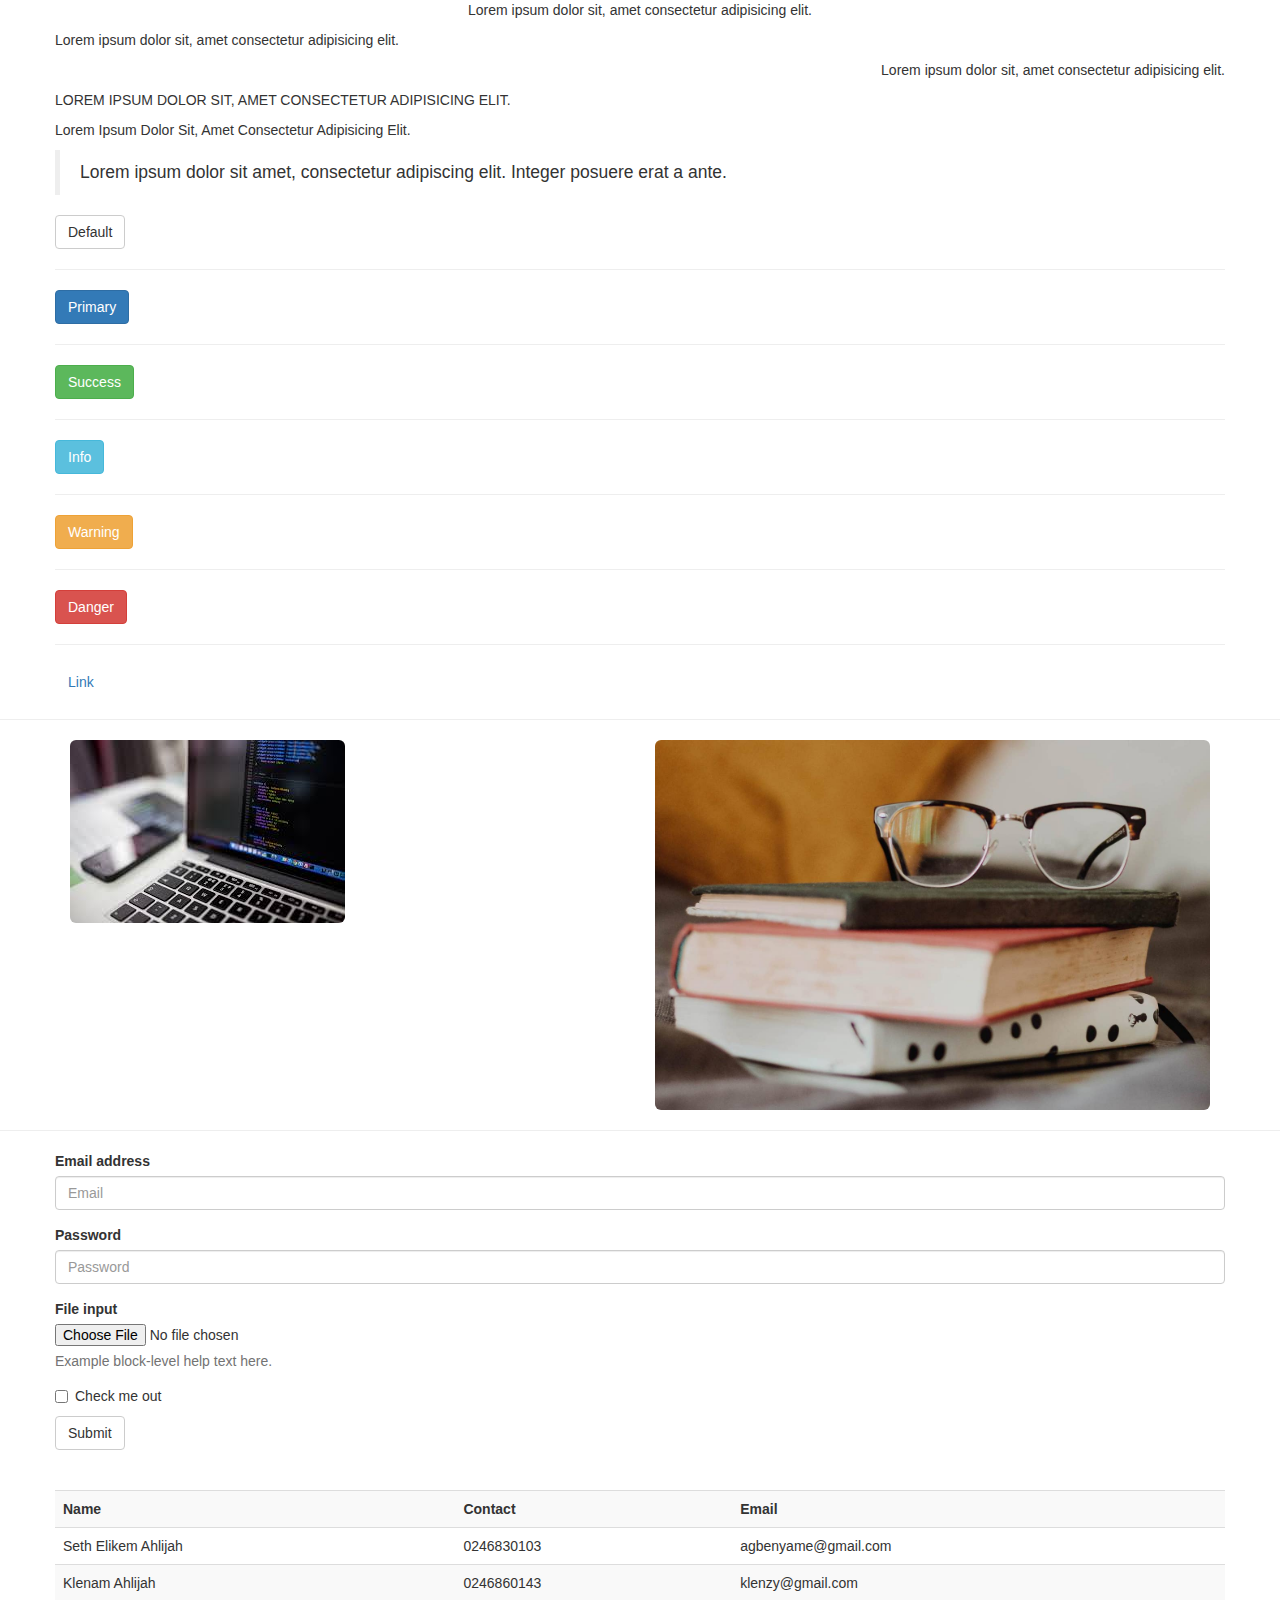
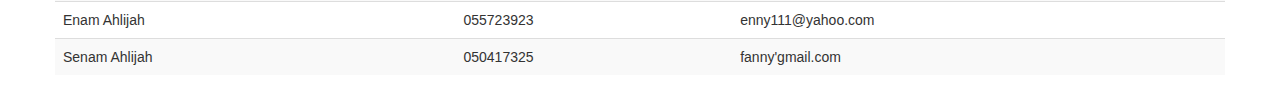
==== content.html @ 22ef5e49 "first commit for bootstrap practice folder" ====
<!DOCTYPE html>
<html>
    <head>
        <title>Bootstrap content</title>
        <link rel="stylesheet" href="css/bootstrap.min.css">
        <link rel="stylesheet" href="css/styles.css">

    </head>
    <body>
      
        <div class="container">
            <div class="row">
                <p class="text-center">Lorem ipsum dolor sit, amet consectetur adipisicing elit. </p>
                <p class="text-left">Lorem ipsum dolor sit, amet consectetur adipisicing elit.</p>
                <p class="text-right">Lorem ipsum dolor sit, amet consectetur adipisicing elit.</p>
                <p class="text-uppercase">Lorem ipsum dolor sit, amet consectetur adipisicing elit.</p>
                <p class="text-capitalize">Lorem ipsum dolor sit, amet consectetur adipisicing elit.</p>
                <blockquote>
                    <p>Lorem ipsum dolor sit amet, consectetur adipiscing elit. Integer posuere erat a ante.</p>
                  </blockquote>
            </div>
            <div class="row">
                
                <button type="button" class="btn btn-default">Default</button>
                <hr>
                <button type="button" class="btn btn-primary">Primary</button>
                <hr>
                <button type="button" class="btn btn-success">Success</button>
                <hr>
                <button type="button" class="btn btn-info">Info</button>
                <hr>
                <button type="button" class="btn btn-warning">Warning</button>
                <hr>
                <button type="button" class="btn btn-danger">Danger</button>
                <hr>
                <button type="button" class="btn btn-link">Link</button>
            </div>
        </div>
        <hr>
        <div class="container">
            <div class="row">
                <div class="col-md-6 "><img src="coding.jpg" alt="coding" class="img-responsive img-rounded"></div>
                <div class="col-md-6 "><img src="books.jpg" alt="books" class="img-responsive img-rounded "></div>

            </div>
        </div>
        <hr>
        <div class="container">
            <div class="row">
                <form>
                    <div class="form-group">
                      <label for="exampleInputEmail1">Email address</label>
                      <input type="email" class="form-control" id="exampleInputEmail1" placeholder="Email">
                    </div>
                    <div class="form-group">
                      <label for="exampleInputPassword1">Password</label>
                      <input type="password" class="form-control" id="exampleInputPassword1" placeholder="Password">
                    </div>
                    <div class="form-group">
                      <label for="exampleInputFile">File input</label>
                      <input type="file" id="exampleInputFile">
                      <p class="help-block">Example block-level help text here.</p>
                    </div>
                    <div class="checkbox">
                      <label>
                        <input type="checkbox"> Check me out
                      </label>
                    </div>
                    <button type="submit" class="btn btn-default">Submit</button>
                  </form>
                
            </div>
            <br><br>
            <div class="row">
                <table class="table table-hover table-striped eli">
                   <tr> 
                        <th>Name</th>
                        <th>Contact</th>
                        <th>Email</th>
                        
                   </tr>

                   <tr>
                        <td>Seth Elikem Ahlijah</td>
                        <td>0246830103</td>
                        <td>agbenyame@gmail.com</td>
                    </tr>
                    <tr>
                        <td>Klenam Ahlijah</td>
                        <td>0246860143</td>
                        <td>klenzy@gmail.com</td>
                    </tr>
                    <tr>
                        <td>Enam Ahlijah</td>
                        <td>055723923</td>
                        <td>enny111@yahoo.com</td>
                    </tr>
                    <tr>
                        <td>Senam Ahlijah</td>
                        <td>050417325</td>
                        <td>fanny'gmail.com</td>
                    </tr>
                        
                    
                

                  </table>
            </div>
        </div>


        <script src="js/jquery-3.4.1.min.js"></script>
        <script src="js/bootstrap.min.js"></script>
    </body>
</html>
---- css/styles.css ----
.eight {

    height: 150px;
    background-color: gray;
    border: .5px solid gray;
    border-radius: 5px;
}

.eli :hover {
    background-color: darksalmon;
}

.top {
    background-color: gray;
    text-align: right;
    color: #ffffff;
}

.Numbers {
    text-align: center;
    background-color: rgb(206, 203, 203);
    border: 1px solid grey;
}

.First {
    border-left: none;
}

.Orange{
    background-color: rgb(241, 113, 66);
    text-align: center;
    color: #ffffff;
    border: 1px solid grey;
    border-right: none;
}
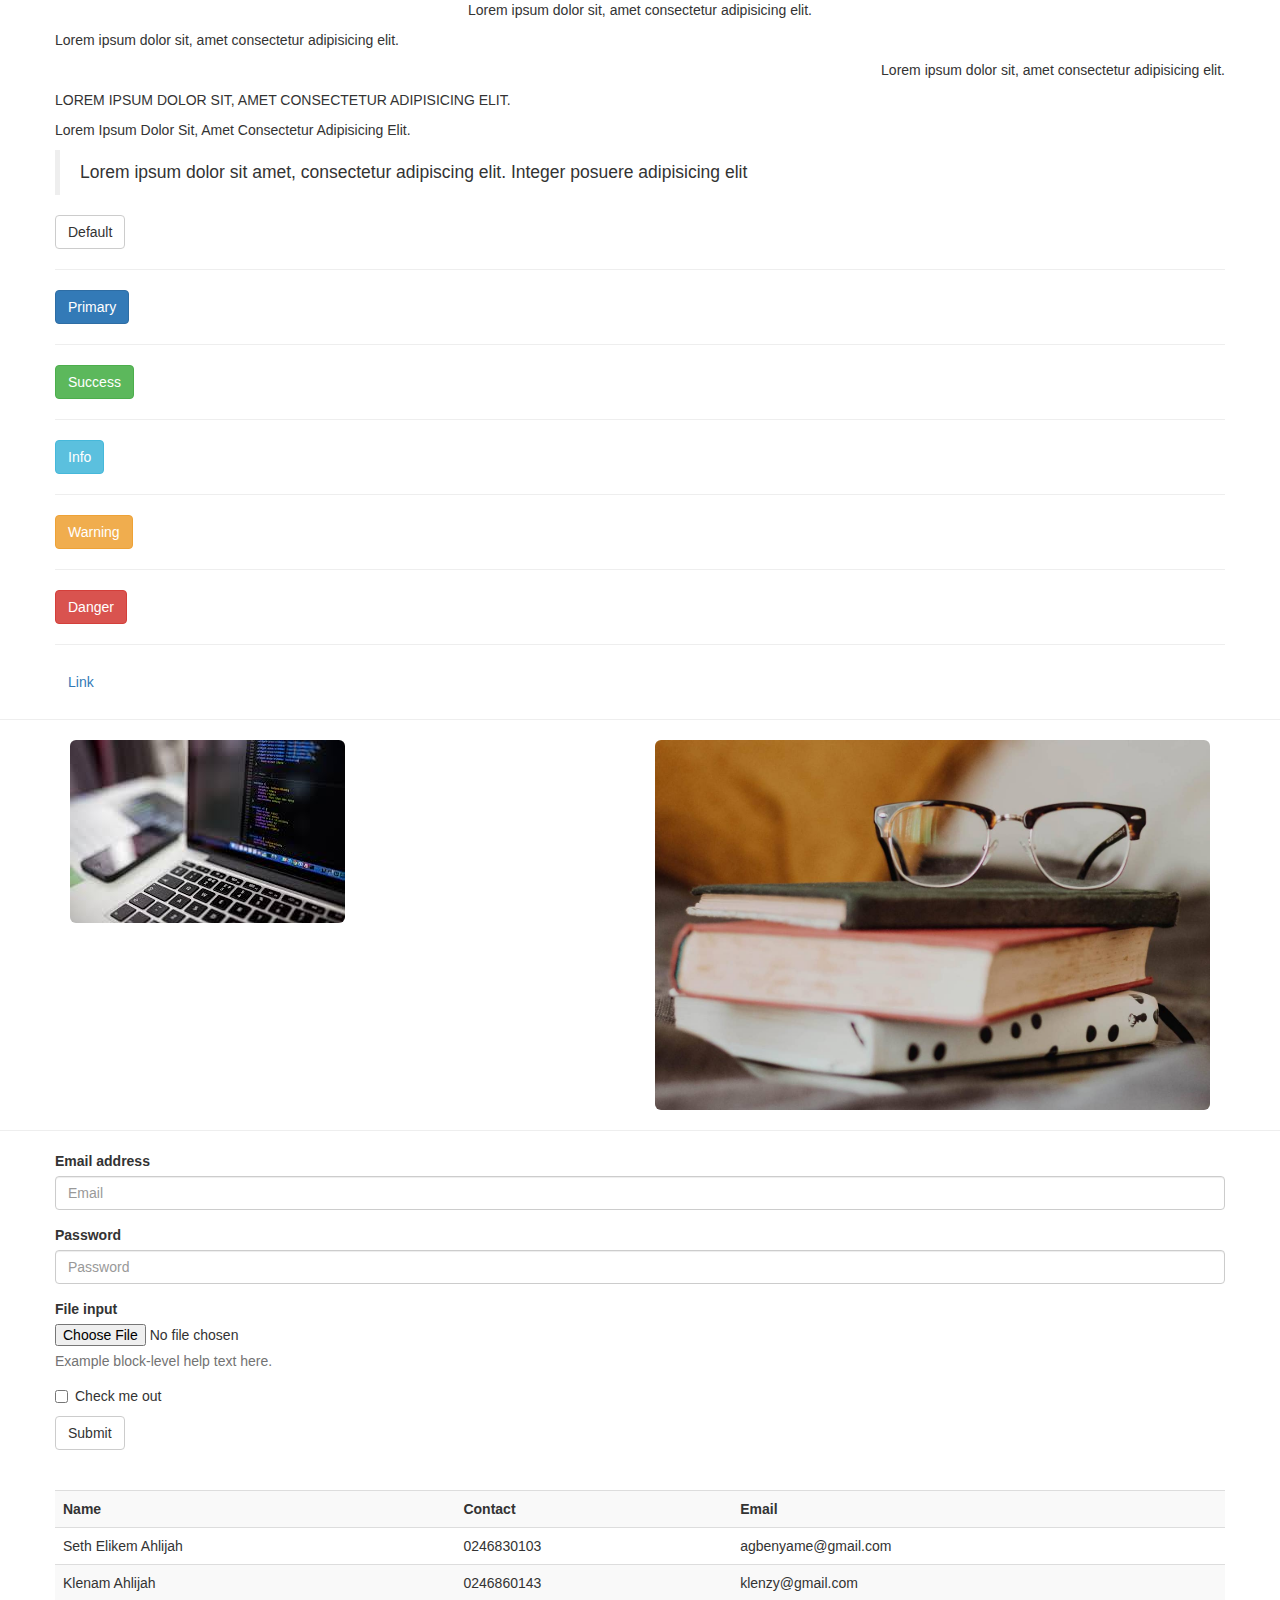
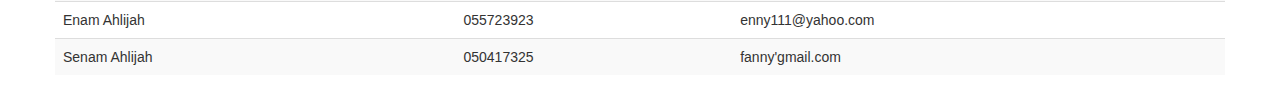
==== commit 633d8355: "First change on bootstarp-practice" ====
--- a/content.html
+++ b/content.html
@@ -16,7 +16,7 @@
                 <p class="text-uppercase">Lorem ipsum dolor sit, amet consectetur adipisicing elit.</p>
                 <p class="text-capitalize">Lorem ipsum dolor sit, amet consectetur adipisicing elit.</p>
                 <blockquote>
-                    <p>Lorem ipsum dolor sit amet, consectetur adipiscing elit. Integer posuere erat a ante.</p>
+                    <p>Lorem ipsum dolor sit amet, consectetur adipiscing elit. Integer posuere adipisicing elit</p>
                   </blockquote>
             </div>
             <div class="row">
